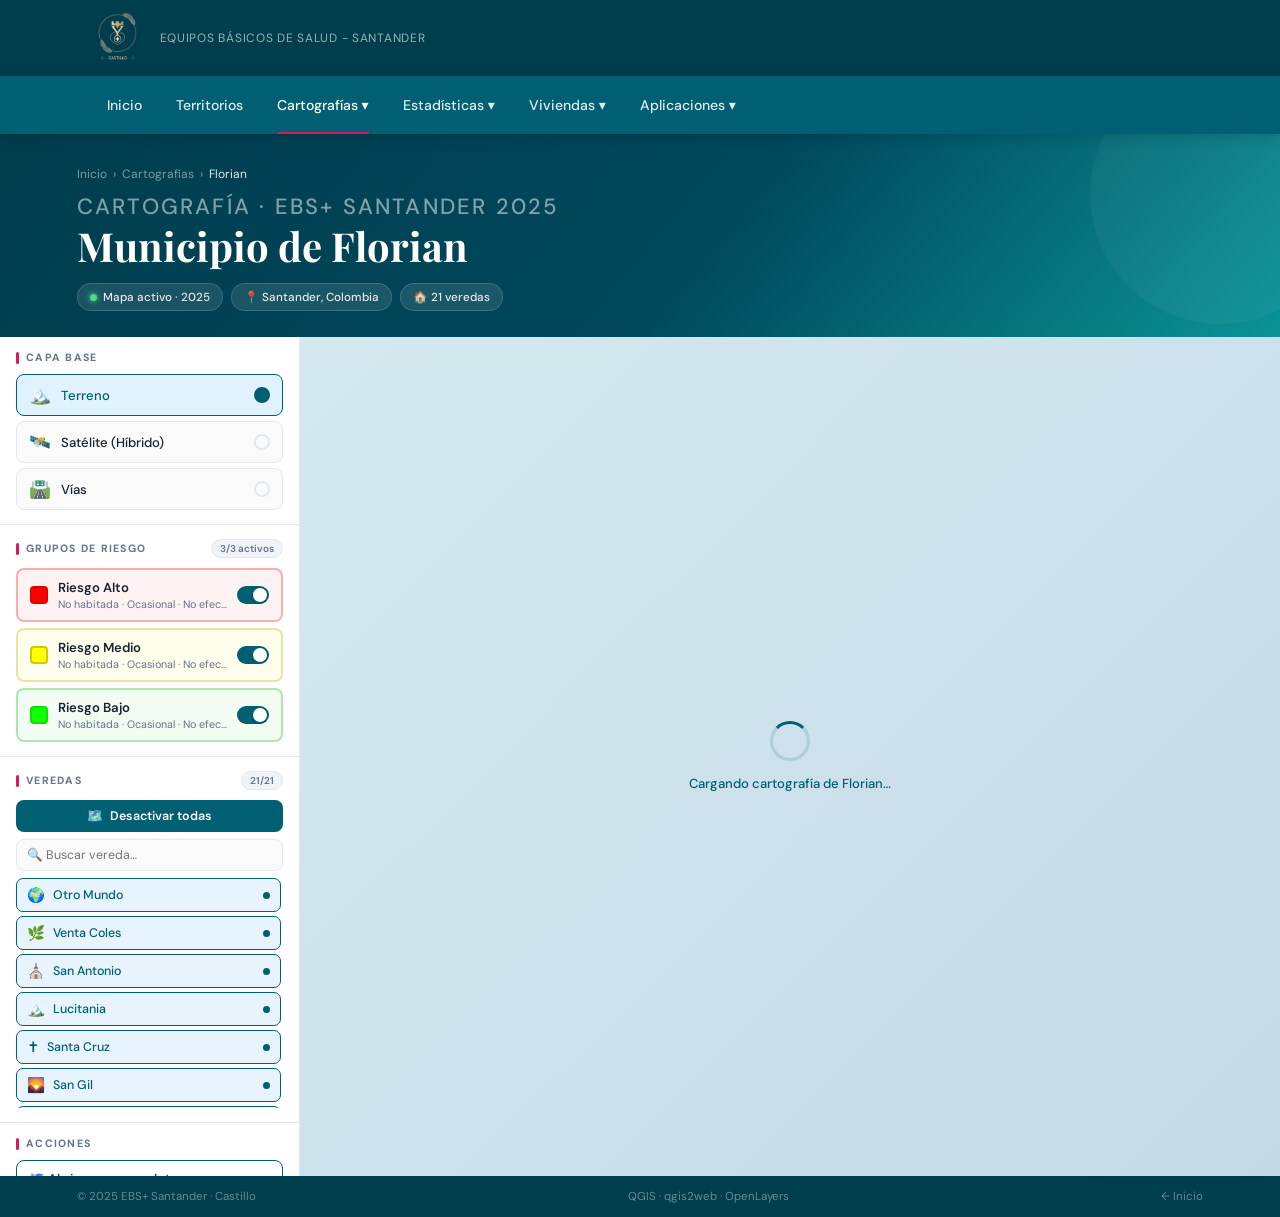
==== Florian.html @ 76d44ae2 "update" ====
<!DOCTYPE html>
<html lang="es">
<head>
    <meta charset="UTF-8">
    <meta name="viewport" content="width=device-width, initial-scale=1.0">
    <title>Cartografía · Florian · EBS+ Santander</title>
    <link href="https://fonts.googleapis.com/css2?family=Playfair+Display:wght@600;700&family=DM+Sans:wght@300;400;500;600&display=swap" rel="stylesheet">

<!-- ============================================================
  🔧  ZONA DE CONFIGURACIÓN — Solo edita este bloque
  ============================================================
  Para reutilizar en otro municipio cambia únicamente CONFIG.
  El resto del código es 100% genérico.
  ============================================================ -->
<script>
var CONFIG = {

    // ── 1. MUNICIPIO ──────────────────────────────────────────
    municipio:  "Florian",
    año:        "2025",

    // ── 2. CARPETA QGIS2WEB ───────────────────────────────────
    // Nombre exacto de la carpeta generada por qgis2web.
    // Debe estar en el mismo directorio que este HTML.
    qgisFolder: "florian",

    // ── 3. TÍTULOS DE GRUPOS (exactos, tal como aparecen en layers.js) ──
    grupos: {
        disenos:    "Diseños",       // grupo que contiene las capas base
        riesgoAlto: "Riesgo Alto",
        riesgoMedio:"Riesgo Medio",
        riesgoBajo: "Riesgo Bajo",
        veredas:    "Florian",       // grupo que contiene los límites de veredas
    },

    // ── 4. TÍTULOS DE CAPAS BASE (dentro del grupo Diseños) ───
    capasBase: {
        terrain:   "Google Terrain",
        road:      "Google Road",
        labels:    "Google Labels",
        satellite: "Google Hybrid",
    },

    // ── 5. VEREDAS ────────────────────────────────────────────
    // "id"    = valor EXACTO del campo popuplayertitle en layers.js
    // "label" = nombre visible en el sidebar
    // "icon"  = emoji decorativo
    veredas: [
        { id: "Limites Otro Mundo",            label: "Otro Mundo",           icon: "🌍" },
        { id: "Limites Venta Coles",           label: "Venta Coles",          icon: "🌿" },
        { id: "Limites San Antonio",           label: "San Antonio",          icon: "⛪" },
        { id: "Limites Lucitania",             label: "Lucitania",            icon: "🏔️" },
        { id: "Limites Santa Cruz",            label: "Santa Cruz",           icon: "✝️"  },
        { id: "Limites San Gil",               label: "San Gil",              icon: "🌄" },
        { id: "Limites Loma de Velez",         label: "Loma de Vélez",        icon: "⛰️" },
        { id: "Limites La Colorada",           label: "La Colorada",          icon: "🟤" },
        { id: "Limites El Zarval",             label: "El Zarval",            icon: "🌲" },
        { id: "Limites San Jose Alto",         label: "San José Alto",        icon: "🏡" },
        { id: "Limites VILLA CATALINA",        label: "Villa Catalina",       icon: "🏘️" },
        { id: "Limites VILLAS DE TISQUIZOQUE", label: "Villas de Tisquizoque",icon: "🏞️" },
        { id: "Limites Casacote",              label: "Casacote",             icon: "🌾" },
        { id: "Limites SANTA HELENA",          label: "Santa Helena",         icon: "🌺" },
        { id: "Limites Buenos Aires",          label: "Buenos Aires",         icon: "🏙️" },
        { id: "Limites Corazon del Eden",      label: "Corazón del Edén",     icon: "💚" },
        { id: "Limites PLAZA NUEVA",           label: "Plaza Nueva",          icon: "🏛️" },
        { id: "Limites La Union",              label: "La Unión",             icon: "🤝" },
        { id: "Limites Centro",                label: "Centro",               icon: "🏫" },
        { id: "Limites san jose",              label: "San José",             icon: "🌻" },
        { id: "Limites GUAYMARAL",             label: "Guaymaral",            icon: "🌳" },
    ],

    // ── 6. LOGO Y ORGANIZACIÓN ────────────────────────────────
    logoSrc:  "logo_castillo_transparente.png",
    orgName:  "Equipos Básicos de Salud - Santander",
    orgShort: "EBS+ Santander",

    // ── 7. SECCIÓN ACTIVA EN EL MENÚ ─────────────────────────
    seccionActiva: "cartografias",

    // ── 8. MENÚ DE MUNICIPIOS ─────────────────────────────────
    menuMunicipios: {
        cartografias: [
            { label: "La Belleza",      href: "cartografia_labelleza.html" },
            { label: "Florian",         href: "cartografia_florian.html"   },
            { label: "Puente Nacional", href: "cartografia_puentenacional.html" },
            { label: "Oiba",            href: "cartografia_oiba.html"      },
            { label: "Jesús María",     href: "cartografia_jesusmaria.html"},
            { label: "Enciso",          href: "cartografia_enciso.html"    },
            { label: "Sucre",           href: "cartografia_sucre.html"     },
        ],
        estadisticas: [
            { label: "La Belleza",      href: "#" }, { label: "Florian",         href: "#" },
            { label: "Puente Nacional", href: "#" }, { label: "Oiba",            href: "#" },
            { label: "Jesús María",     href: "#" }, { label: "Enciso",          href: "#" },
            { label: "Sucre",           href: "#" },
        ],
        viviendas: [
            { label: "La Belleza",      href: "#" }, { label: "Florian",         href: "#" },
            { label: "Puente Nacional", href: "#" }, { label: "Oiba",            href: "#" },
            { label: "Jesús María",     href: "#" }, { label: "Enciso",          href: "#" },
            { label: "Sucre",           href: "#" },
        ],
        aplicaciones: [
            { label: "La Belleza",      href: "#" }, { label: "Florian",         href: "#" },
            { label: "Puente Nacional", href: "#" }, { label: "Oiba",            href: "#" },
            { label: "Jesús María",     href: "#" }, { label: "Enciso",          href: "#" },
            { label: "Sucre",           href: "#" },
        ],
    },
};
</script>
<!-- ============================================================
  FIN DE CONFIGURACIÓN
  ============================================================ -->

<!-- ══════════════════════════════════════════════════════════
     LÓGICA DEL MAPA
     Declarada en <head> para que esté disponible globalmente.
     El iframe de qgis2web expone la variable global layersList
     que usamos para controlar las capas.
     ══════════════════════════════════════════════════════════ -->
<script>
/* ── Estado ────────────────────────────────────────────────── */
var _ready     = false;
var _queue     = [];
var _riskState = { alto: true, medio: true, bajo: true };
var _allOn     = true;

/* ── El iframe invoca onMapReady() cuando OpenLayers termina ── */
function onMapReady() {
    /* pequeño delay para que el mapa termine de pintar */
    setTimeout(function () {
        var loader = document.getElementById('mapLoader');
        if (loader) loader.classList.add('gone');
        _ready = true;
        _queue.forEach(function (fn) { fn(); });
        _queue = [];
        _applyBase('terrain');   /* capa base por defecto */
    }, 1500);
}

/* ── Polling de seguridad: detecta cuando layersList ya existe ─ */
function _poll() {
    var tries = 0;
    var iv = setInterval(function () {
        tries++;
        var w = _fw();
        if (w && w.layersList && w.layersList.length) {
            clearInterval(iv);
            if (!_ready) onMapReady();
        }
        if (tries > 80) clearInterval(iv); /* máx ~40 s */
    }, 500);
}

function _fw()  { try { return document.getElementById('mapFrame').contentWindow; } catch(e) { return null; } }
function _send(fn) { _ready ? fn() : _queue.push(fn); }

/* ── Busca un grupo en layersList por título exacto ─────────── */
function _group(title) {
    var w = _fw();
    if (!w || !w.layersList) return null;
    for (var i = 0; i < w.layersList.length; i++) {
        var g = w.layersList[i];
        if (g.get && g.get('title') === title) return g;
    }
    return null;
}

/* ── Busca una capa dentro de un grupo por popuplayertitle ───── */
function _layer(grp, popupTitle) {
    if (!grp || !grp.getLayers) return null;
    var found = null;
    grp.getLayers().forEach(function (l) {
        if (l.get('popuplayertitle') === popupTitle) found = l;
    });
    return found;
}

/* ══════════════════════════════════════════════════════════════
   CAPA BASE
   Controla las capas dentro del grupo "Diseños"
   ══════════════════════════════════════════════════════════════ */
function setBase(btn) {
    document.querySelectorAll('.base-btn').forEach(function (b) { b.classList.remove('active'); });
    btn.classList.add('active');
    _applyBase(btn.dataset.base);
}

function _applyBase(type) {
    _send(function () {
        var gD = _group(CONFIG.grupos.disenos);
        if (!gD) return;
        var bl = CONFIG.capasBase;
        gD.getLayers().forEach(function (lyr) {
            var t = lyr.get('title');
            if      (t === bl.terrain)   lyr.setVisible(type === 'terrain');
            else if (t === bl.road)      lyr.setVisible(type === 'road');
            else if (t === bl.labels)    lyr.setVisible(type === 'terrain' || type === 'road');
            else if (t === bl.satellite) lyr.setVisible(type === 'satellite');
        });
    });
}

/* ══════════════════════════════════════════════════════════════
   GRUPOS DE RIESGO
   Cada botón activa/desactiva el grupo OpenLayers completo
   ("Riesgo Alto", "Riesgo Medio", "Riesgo Bajo")
   ══════════════════════════════════════════════════════════════ */
function toggleRisk(btn) {
    btn.classList.toggle('on');
    var risk = btn.dataset.risk;
    _riskState[risk] = btn.classList.contains('on');
    _send(function () {
        var titleMap = {
            alto:  CONFIG.grupos.riesgoAlto,
            medio: CONFIG.grupos.riesgoMedio,
            bajo:  CONFIG.grupos.riesgoBajo,
        };
        var g = _group(titleMap[risk]);
        if (g) g.setVisible(_riskState[risk]);
    });
    /* actualizar badge */
    var on = Object.keys(_riskState).filter(function (k) { return _riskState[k]; }).length;
    var el = document.getElementById('risk-badge');
    if (el) el.textContent = on + '/3 activos';
}

/* ══════════════════════════════════════════════════════════════
   VEREDAS
   Cada vereda es una capa dentro del grupo "Florian".
   Se localiza por su popuplayertitle (ej. "Limites San Antonio")
   ══════════════════════════════════════════════════════════════ */
function toggleVereda(btn) {
    btn.classList.toggle('on');
    var pt = btn.dataset.vereda;
    var vis = btn.classList.contains('on');
    _send(function () {
        var gF = _group(CONFIG.grupos.veredas);
        var l  = _layer(gF, pt);
        if (l) l.setVisible(vis);
    });
    _vBadge();
}

function toggleAllVeredas() {
    _allOn = !_allOn;
    document.querySelectorAll('.vereda-btn').forEach(function (btn) {
        _allOn ? btn.classList.add('on') : btn.classList.remove('on');
        var pt = btn.dataset.vereda;
        _send((function (p, v) { return function () {
            var gF = _group(CONFIG.grupos.veredas);
            var l  = _layer(gF, p);
            if (l) l.setVisible(v);
        }; })(pt, _allOn));
    });
    var lbl = document.getElementById('all-lbl');
    if (lbl) lbl.textContent = _allOn ? 'Desactivar todas' : 'Activar todas';
    _vBadge();
}

function _vBadge() {
    var total = document.querySelectorAll('.vereda-btn').length;
    var on    = document.querySelectorAll('.vereda-btn.on').length;
    var el    = document.getElementById('vereda-badge');
    if (el) el.textContent = on + '/' + total;
}

/* ── Búsqueda ────────────────────────────────────────────────── */
function filterVeredas(q) {
    q = (q || '').toLowerCase().trim();
    document.querySelectorAll('.vereda-btn').forEach(function (btn) {
        var lbl = (btn.querySelector('.v-label') || {}).textContent || '';
        btn.classList.toggle('v-hidden', q.length > 0 && lbl.toLowerCase().indexOf(q) === -1);
    });
}

/* ── Menú hamburguesa ─────────────────────────────────────────── */
function toggleMenu() {
    document.querySelector('.menu-principal').classList.toggle('open');
    document.getElementById('hamburger').classList.toggle('open');
}
</script>

<style>
    :root {
        --primary:       #005f73;
        --primary-light: #0a9396;
        --primary-dark:  #003d4d;
        --accent:        #d11d5b;
        --bg:            #f0f4f8;
        --surface:       #ffffff;
        --text:          #1a2332;
        --text-muted:    #64748b;
        --border:        #e2e8f0;
        --nav-h:         61px;
        --sidebar-w:     300px;
        --font-d: 'Playfair Display', Georgia, serif;
        --font-b: 'DM Sans', system-ui, sans-serif;
    }

    *, *::before, *::after { box-sizing: border-box; margin: 0; padding: 0; }
    html { scroll-behavior: smooth; }
    body { font-family: var(--font-b); background: var(--bg); color: var(--text); min-height: 100vh; overflow-x: hidden; }

    /* GOV BAR */
    .gov-bar { background: var(--primary-dark); padding: 10px 7%; display: flex; align-items: center; gap: 14px; }
    .gov-bar img { height: 56px; filter: brightness(1.1); }
    .gov-bar-text { color: rgba(255,255,255,0.6); font-size: 0.75rem; letter-spacing: 0.06em; text-transform: uppercase; }

    /* NAV */
    nav { background: var(--primary); padding: 0 7%; display: flex; align-items: center; box-shadow: 0 2px 14px rgba(0,0,0,0.18); position: sticky; top: 0; z-index: 1000; }
    .menu-principal { display: flex; list-style: none; }
    .menu-item { position: relative; }
    .menu-item > a { display: block; color: rgba(255,255,255,0.88); text-decoration: none; font-weight: 500; font-size: 0.88rem; padding: 20px 17px; transition: color .2s, background .2s; position: relative; }
    .menu-item > a::after { content:''; position:absolute; bottom:0; left:17px; right:17px; height:2px; background:var(--accent); transform:scaleX(0); transition:transform .25s ease; border-radius:2px 2px 0 0; }
    .menu-item:hover > a, .menu-item > a.active { color:#fff; }
    .menu-item:hover > a::after, .menu-item > a.active::after { transform:scaleX(1); }
    .menu-item:hover > a { background:rgba(255,255,255,.07); }
    .dropdown-content { display:none; position:absolute; top:100%; left:0; background:var(--surface); min-width:220px; box-shadow:0 20px 50px rgba(0,0,0,.12); border-radius:0 0 12px 12px; border-top:2px solid var(--accent); overflow:hidden; z-index:999; }
    .menu-item:hover .dropdown-content { display:block; animation:fadeDown .2s ease; }
    .dropdown-content a { display:block; color:var(--text)!important; padding:11px 18px!important; font-size:.875rem!important; border-bottom:1px solid var(--border); font-weight:500; transition:background .15s, padding-left .15s!important; }
    .dropdown-content a::after { display:none!important; }
    .dropdown-content a:hover { background:#f0f9ff!important; padding-left:24px!important; color:var(--primary)!important; }
    .dropdown-content a.active-page { background:#e0f2fe!important; color:var(--primary)!important; font-weight:700!important; }
    @keyframes fadeDown { from{opacity:0;transform:translateY(-8px)} to{opacity:1;transform:none} }

    .hamburger { display:none; flex-direction:column; gap:5px; cursor:pointer; padding:10px; margin-left:auto; background:none; border:none; }
    .hamburger span { display:block; width:24px; height:2px; background:white; border-radius:2px; transition:all .3s; }
    .hamburger.open span:nth-child(1) { transform:translateY(7px) rotate(45deg); }
    .hamburger.open span:nth-child(2) { opacity:0; }
    .hamburger.open span:nth-child(3) { transform:translateY(-7px) rotate(-45deg); }

    /* HERO */
    .hero { background:linear-gradient(130deg,var(--primary-dark) 0%,#00485c 55%,var(--primary-light) 100%); padding:32px 6% 26px; position:relative; overflow:hidden; animation:heroIn .55s ease both; }
    .hero::before { content:''; position:absolute; top:-70px; right:-70px; width:260px; height:260px; border-radius:50%; background:rgba(255,255,255,.04); pointer-events:none; }
    .breadcrumb { display:flex; align-items:center; gap:6px; color:rgba(255,255,255,.48); font-size:.75rem; margin-bottom:12px; }
    .breadcrumb a { color:rgba(255,255,255,.48); text-decoration:none; }
    .breadcrumb a:hover { color:rgba(255,255,255,.9); }
    .hero h1 { font-family:var(--font-d); color:white; font-size:clamp(1.7rem,3.5vw,2.5rem); font-weight:700; line-height:1.15; position:relative; z-index:1; }
    .hero h1 em { font-style:normal; display:block; color:rgba(255,255,255,.5); font-size:.55em; font-family:var(--font-b); font-weight:500; letter-spacing:.1em; text-transform:uppercase; margin-bottom:4px; }
    .hero-badges { display:flex; gap:8px; margin-top:14px; flex-wrap:wrap; }
    .badge { display:inline-flex; align-items:center; gap:6px; background:rgba(255,255,255,.1); backdrop-filter:blur(6px); border:1px solid rgba(255,255,255,.15); color:rgba(255,255,255,.88); font-size:.73rem; font-weight:500; padding:5px 12px; border-radius:30px; }
    .badge-dot { width:7px; height:7px; border-radius:50%; background:#4ade80; box-shadow:0 0 6px #4ade80; animation:pulse 2s infinite; }
    @keyframes heroIn { from{opacity:0;transform:translateY(-10px)} to{opacity:1;transform:none} }
    @keyframes pulse  { 0%,100%{opacity:1;transform:scale(1)} 50%{opacity:.5;transform:scale(.8)} }

    /* LAYOUT */
    .layout { display:grid; grid-template-columns:var(--sidebar-w) 1fr; min-height:calc(100vh - 180px); }

    /* SIDEBAR */
    .sidebar { background:var(--surface); border-right:1px solid var(--border); overflow-y:auto; max-height:calc(100vh - var(--nav-h)); position:sticky; top:var(--nav-h); animation:slideL .5s ease .1s both; scrollbar-width:thin; scrollbar-color:var(--border) transparent; }
    .sidebar::-webkit-scrollbar { width:4px; }
    .sidebar::-webkit-scrollbar-thumb { background:var(--border); border-radius:4px; }
    @keyframes slideL { from{opacity:0;transform:translateX(-16px)} to{opacity:1;transform:none} }

    .sb-section { padding:14px 16px; border-bottom:1px solid var(--border); }
    .sb-section:last-child { border-bottom:none; }
    .sb-header { display:flex; align-items:center; justify-content:space-between; margin-bottom:10px; }
    .sb-title { font-size:.66rem; font-weight:700; text-transform:uppercase; letter-spacing:.12em; color:var(--text-muted); display:flex; align-items:center; gap:7px; }
    .sb-title::before { content:''; width:3px; height:12px; background:var(--accent); border-radius:2px; flex-shrink:0; }
    .sb-badge { font-size:.62rem; background:var(--bg); color:var(--text-muted); padding:2px 8px; border-radius:10px; border:1px solid var(--border); font-weight:600; white-space:nowrap; }

    /* CAPA BASE */
    .base-btns { display:flex; flex-direction:column; gap:5px; }
    .base-btn { display:flex; align-items:center; gap:10px; padding:9px 12px; border-radius:8px; border:1.5px solid var(--border); background:#fafafa; cursor:pointer; font-size:.82rem; font-weight:500; font-family:var(--font-b); color:var(--text); transition:all .18s; text-align:left; width:100%; }
    .base-btn:hover { border-color:var(--primary-light); background:#f0f9ff; }
    .base-btn.active { border-color:var(--primary); background:#e0f2fe; color:var(--primary); }
    .base-btn .bicon { font-size:1.1rem; flex-shrink:0; }
    .base-btn .blabel { flex:1; }
    .base-btn .bcheck { width:16px; height:16px; border-radius:50%; border:2px solid var(--border); flex-shrink:0; transition:all .18s; }
    .base-btn.active .bcheck { background:var(--primary); border-color:var(--primary); }

    /* RIESGO */
    .risk-btns { display:flex; flex-direction:column; gap:6px; }
    .risk-btn { display:flex; align-items:center; gap:10px; padding:9px 12px; border-radius:8px; border:2px solid transparent; cursor:pointer; font-size:.82rem; font-weight:600; font-family:var(--font-b); color:var(--text); transition:all .18s; text-align:left; width:100%; background:#fafafa; }
    .r-swatch { width:18px; height:18px; border-radius:4px; flex-shrink:0; border:2px solid rgba(0,0,0,.12); }
    .r-info { flex:1; min-width:0; }
    .r-label { display:block; }
    .r-sub { display:block; font-size:.67rem; color:var(--text-muted); font-weight:400; margin-top:1px; white-space:nowrap; overflow:hidden; text-overflow:ellipsis; }
    .r-toggle { width:32px; height:18px; border-radius:9px; background:#cbd5e1; position:relative; flex-shrink:0; transition:background .2s; }
    .r-toggle::after { content:''; position:absolute; top:2px; left:2px; width:14px; height:14px; border-radius:50%; background:white; transition:transform .2s; box-shadow:0 1px 3px rgba(0,0,0,.2); }
    .risk-btn.on .r-toggle { background:var(--primary); }
    .risk-btn.on .r-toggle::after { transform:translateX(14px); }
    .risk-btn[data-risk="alto"]       { border-color:rgba(220,0,0,.28); }
    .risk-btn[data-risk="alto"].on    { background:rgba(255,0,0,.05); }
    .risk-btn[data-risk="medio"]      { border-color:rgba(180,170,0,.3); }
    .risk-btn[data-risk="medio"].on   { background:rgba(255,230,0,.07); }
    .risk-btn[data-risk="bajo"]       { border-color:rgba(0,170,0,.28); }
    .risk-btn[data-risk="bajo"].on    { background:rgba(17,200,0,.05); }

    /* VEREDAS */
    .all-btn { display:flex; align-items:center; justify-content:center; gap:7px; padding:8px 10px; border-radius:8px; background:var(--primary); color:white; border:none; cursor:pointer; font-size:.78rem; font-weight:600; font-family:var(--font-b); margin-bottom:7px; width:100%; transition:background .18s, transform .15s; }
    .all-btn:hover { background:var(--primary-light); transform:translateY(-1px); }
    .vereda-search { width:100%; padding:7px 10px; border:1.5px solid var(--border); border-radius:8px; font-family:var(--font-b); font-size:.78rem; color:var(--text); background:#fafafa; outline:none; margin-bottom:7px; transition:border-color .18s; }
    .vereda-search:focus { border-color:var(--primary-light); background:white; }
    .vereda-list { display:flex; flex-direction:column; gap:4px; max-height:230px; overflow-y:auto; scrollbar-width:thin; scrollbar-color:var(--border) transparent; padding-right:2px; }
    .vereda-list::-webkit-scrollbar { width:3px; }
    .vereda-list::-webkit-scrollbar-thumb { background:var(--border); border-radius:3px; }
    .vereda-btn { display:flex; align-items:center; gap:8px; padding:7px 10px; border-radius:7px; border:1.5px solid var(--border); background:#fafafa; cursor:pointer; font-size:.78rem; font-weight:500; font-family:var(--font-b); color:var(--text); transition:all .15s; text-align:left; width:100%; }
    .vereda-btn:hover { border-color:var(--primary-light); background:#f0f9ff; }
    .vereda-btn.on { border-color:var(--primary); background:#e8f4fd; color:var(--primary); }
    .v-icon { font-size:.9rem; flex-shrink:0; }
    .v-label { flex:1; }
    .v-dot { width:7px; height:7px; border-radius:50%; background:var(--border); flex-shrink:0; transition:background .18s; }
    .vereda-btn.on .v-dot { background:var(--primary); }
    .vereda-btn.v-hidden { display:none; }

    /* ACCIONES */
    .action-link { display:flex; align-items:center; gap:8px; padding:9px 12px; border-radius:8px; font-size:.8rem; font-weight:600; text-decoration:none; transition:all .18s; margin-bottom:6px; }
    .action-link.primary { border:1.5px solid var(--primary); color:var(--primary); }
    .action-link.primary:hover { background:var(--primary); color:white; }
    .action-link.secondary { border:1.5px solid var(--border); color:var(--text-muted); }
    .action-link.secondary:hover { background:#f1f5f9; color:var(--text); }

    /* MAPA */
    .map-zone { display:flex; flex-direction:column; animation:fadeIn .5s ease .2s both; }
    .map-container { position:relative; flex:1; min-height:600px; background:#cfe5ed; }
    .map-container iframe { width:100%; height:100%; min-height:600px; border:none; display:block; }
    @keyframes fadeIn { from{opacity:0} to{opacity:1} }

    .map-loader { position:absolute; inset:0; background:linear-gradient(135deg,#d4e8ef,#c4dae6); display:flex; flex-direction:column; align-items:center; justify-content:center; gap:14px; z-index:20; transition:opacity .5s ease; }
    .map-loader.gone { opacity:0; pointer-events:none; }
    .spinner { width:40px; height:40px; border:3px solid rgba(0,95,115,.15); border-top-color:var(--primary); border-radius:50%; animation:spin .85s linear infinite; }
    .loader-txt { font-size:.82rem; color:var(--primary); font-weight:500; }
    @keyframes spin { to{transform:rotate(360deg)} }

    /* leyenda flotante */
    .map-legend { position:absolute; bottom:16px; right:16px; background:rgba(255,255,255,.95); backdrop-filter:blur(8px); border-radius:10px; padding:10px 14px; box-shadow:0 4px 20px rgba(0,0,0,.12); border:1px solid var(--border); z-index:10; }
    .legend-title { font-size:.62rem; font-weight:700; text-transform:uppercase; letter-spacing:.1em; color:var(--text-muted); margin-bottom:7px; }
    .legend-row { display:flex; align-items:center; gap:8px; font-size:.72rem; color:var(--text); margin-bottom:4px; }
    .legend-row:last-child { margin-bottom:0; }
    .l-dot { width:12px; height:12px; border-radius:3px; flex-shrink:0; border:1px solid rgba(0,0,0,.1); }

    /* FOOTER */
    footer { background:var(--primary-dark); color:rgba(255,255,255,.4); padding:13px 6%; display:flex; align-items:center; justify-content:space-between; flex-wrap:wrap; gap:8px; font-size:.72rem; }
    footer a { color:rgba(255,255,255,.4); text-decoration:none; transition:color .2s; }
    footer a:hover { color:rgba(255,255,255,.85); }

    /* RESPONSIVE */
    @media (max-width: 860px) {
        .hamburger { display:flex; }
        nav { padding:0 4%; flex-wrap:wrap; }
        .menu-principal { display:none; flex-direction:column; position:absolute; top:100%; left:0; right:0; background:var(--primary-dark); box-shadow:0 8px 24px rgba(0,0,0,.2); z-index:999; }
        .menu-principal.open { display:flex; }
        .menu-item { width:100%; border-bottom:1px solid rgba(255,255,255,.08); }
        .menu-item > a { padding:14px 16px; font-size:.92rem; }
        .menu-item > a::after { display:none; }
        .dropdown-content { display:none; position:static; background:rgba(0,0,0,.2); border-radius:0; border-left:3px solid var(--accent); border-top:none; box-shadow:none; animation:none; }
        .dropdown-content.open { display:block; }
        .dropdown-content a { color:rgba(255,255,255,.8)!important; padding:10px 28px!important; font-size:.85rem!important; }
        .layout { grid-template-columns:1fr; }
        .sidebar { position:static; max-height:320px; border-right:none; border-bottom:2px solid var(--border); }
        .map-container, .map-container iframe { min-height:55vh; }
        .map-legend { display:none; }
        .gov-bar { padding:8px 4%; }
        .gov-bar img { height:42px; }
        .gov-bar-text { display:none; }
    }
    @media (max-width: 500px) {
        .hero { padding:20px 4%; }
        .hero h1 { font-size:1.35rem; }
        .badge { font-size:.67rem; padding:4px 9px; }
    }
</style>
</head>
<body>

<!-- GOV BAR -->
<div class="gov-bar">
    <img id="logo-img" alt="Logo" onerror="this.style.display='none'">
    <span class="gov-bar-text" id="org-name"></span>
</div>

<!-- NAV -->
<nav>
    <ul class="menu-principal" id="menu-principal">
        <li class="menu-item"><a href="index.html">Inicio</a></li>
        <li class="menu-item"><a href="#">Territorios</a></li>
        <li class="menu-item">
            <a href="#" id="nav-cartografias">Cartografías ▾</a>
            <div class="dropdown-content" id="dd-cartografias"></div>
        </li>
        <li class="menu-item">
            <a href="#" id="nav-estadisticas">Estadísticas ▾</a>
            <div class="dropdown-content" id="dd-estadisticas"></div>
        </li>
        <li class="menu-item">
            <a href="#" id="nav-viviendas">Viviendas ▾</a>
            <div class="dropdown-content" id="dd-viviendas"></div>
        </li>
        <li class="menu-item">
            <a href="#" id="nav-aplicaciones">Aplicaciones ▾</a>
            <div class="dropdown-content" id="dd-aplicaciones"></div>
        </li>
    </ul>
    <button class="hamburger" id="hamburger" onclick="toggleMenu()" aria-label="Menú">
        <span></span><span></span><span></span>
    </button>
</nav>

<!-- HERO -->
<div class="hero">
    <div class="breadcrumb">
        <a href="index.html">Inicio</a> <span>›</span>
        <a href="#">Cartografías</a> <span>›</span>
        <span id="bc-municipio" style="color:rgba(255,255,255,.88)"></span>
    </div>
    <h1>
        <em id="hero-sub"></em>
        <span id="hero-title"></span>
    </h1>
    <div class="hero-badges">
        <div class="badge"><div class="badge-dot"></div><span id="badge-año"></span></div>
        <div class="badge">📍 Santander, Colombia</div>
        <div class="badge" id="badge-veredas"></div>
    </div>
</div>

<!-- LAYOUT -->
<div class="layout">

    <aside class="sidebar">

        <!-- Capa base -->
        <div class="sb-section">
            <div class="sb-header">
                <div class="sb-title">Capa base</div>
            </div>
            <div class="base-btns">
                <button class="base-btn active" data-base="terrain" onclick="setBase(this)">
                    <span class="bicon">🏔️</span><span class="blabel">Terreno</span><span class="bcheck"></span>
                </button>
                <button class="base-btn" data-base="satellite" onclick="setBase(this)">
                    <span class="bicon">🛰️</span><span class="blabel">Satélite (Híbrido)</span><span class="bcheck"></span>
                </button>
                <button class="base-btn" data-base="road" onclick="setBase(this)">
                    <span class="bicon">🛣️</span><span class="blabel">Vías</span><span class="bcheck"></span>
                </button>
            </div>
        </div>

        <!-- Grupos de riesgo -->
        <div class="sb-section">
            <div class="sb-header">
                <div class="sb-title">Grupos de riesgo</div>
                <span class="sb-badge" id="risk-badge">3/3 activos</span>
            </div>
            <div class="risk-btns">

                <button class="risk-btn on" data-risk="alto" onclick="toggleRisk(this)">
                    <div class="r-swatch" style="background:#ff0000;"></div>
                    <span class="r-info">
                        <span class="r-label">Riesgo Alto</span>
                        <span class="r-sub">No habitada · Ocasional · No efectiva · Efectiva · Sin patologías</span>
                    </span>
                    <div class="r-toggle"></div>
                </button>

                <button class="risk-btn on" data-risk="medio" onclick="toggleRisk(this)">
                    <div class="r-swatch" style="background:#feff00; border-color:rgba(0,0,0,.2);"></div>
                    <span class="r-info">
                        <span class="r-label">Riesgo Medio</span>
                        <span class="r-sub">No habitada · Ocasional · No efectiva · Efectiva · Sin patologías</span>
                    </span>
                    <div class="r-toggle"></div>
                </button>

                <button class="risk-btn on" data-risk="bajo" onclick="toggleRisk(this)">
                    <div class="r-swatch" style="background:#11ff00;"></div>
                    <span class="r-info">
                        <span class="r-label">Riesgo Bajo</span>
                        <span class="r-sub">No habitada · Ocasional · No efectiva · Efectiva · Sin patologías</span>
                    </span>
                    <div class="r-toggle"></div>
                </button>

            </div>
        </div>

        <!-- Veredas -->
        <div class="sb-section">
            <div class="sb-header">
                <div class="sb-title">Veredas</div>
                <span class="sb-badge" id="vereda-badge">21/21</span>
            </div>
            <button class="all-btn" onclick="toggleAllVeredas()">
                🗺️ <span id="all-lbl">Desactivar todas</span>
            </button>
            <input class="vereda-search" type="text" placeholder="🔍 Buscar vereda…"
                   oninput="filterVeredas(this.value)" autocomplete="off">
            <div class="vereda-list" id="vereda-list"></div>
        </div>

        <!-- Acciones -->
        <div class="sb-section">
            <div class="sb-header">
                <div class="sb-title">Acciones</div>
            </div>
            <a id="action-open" href="#" target="_blank" class="action-link primary">
                🗺️ Abrir mapa completo
            </a>
            <a href="index.html" class="action-link secondary">← Volver al inicio</a>
        </div>

    </aside>

    <!-- MAPA -->
    <div class="map-zone">
        <div class="map-container">

            <div class="map-loader" id="mapLoader">
                <div class="spinner"></div>
                <div class="loader-txt" id="loader-txt">Cargando cartografía…</div>
            </div>

            <!-- iframe con el mapa qgis2web -->
            <iframe id="mapFrame" title="Cartografía EBS+ Florian" allowfullscreen></iframe>

            <!-- leyenda flotante -->
            <div class="map-legend">
                <div class="legend-title">Convenciones de riesgo</div>
                <div class="legend-row"><div class="l-dot" style="background:#ff0000;"></div>Riesgo Alto</div>
                <div class="legend-row"><div class="l-dot" style="background:#feff00; border-color:rgba(0,0,0,.18);"></div>Riesgo Medio</div>
                <div class="legend-row"><div class="l-dot" style="background:#11ff00;"></div>Riesgo Bajo</div>
            </div>

        </div>
    </div>
</div>

<!-- FOOTER -->
<footer>
    <span id="footer-copy"></span>
    <span>QGIS · qgis2web · OpenLayers</span>
    <a href="index.html">← Inicio</a>
</footer>

<!-- ── INICIALIZACIÓN DOM ──────────────────────────────────── -->
<script>
document.addEventListener('DOMContentLoaded', function () {
    var C   = CONFIG;
    var src = C.qgisFolder + '/index.html';

    document.title = 'Cartografía · ' + C.municipio + ' · ' + C.orgShort;

    // Gov bar
    document.getElementById('logo-img').src = C.logoSrc;
    document.getElementById('org-name').textContent = C.orgName;

    // Hero
    document.getElementById('bc-municipio').textContent = C.municipio;
    document.getElementById('hero-sub').textContent     = 'Cartografía · ' + C.orgShort + ' ' + C.año;
    document.getElementById('hero-title').textContent   = 'Municipio de ' + C.municipio;
    document.getElementById('badge-año').textContent    = 'Mapa activo · ' + C.año;
    document.getElementById('badge-veredas').textContent = '🏠 ' + C.veredas.length + ' veredas';

    // Iframe — onload ANTES de asignar src
    var frame = document.getElementById('mapFrame');
    frame.onload = function () {
        _poll();                         // polling de seguridad
        setTimeout(onMapReady, 4000);    // fallback a los 4 s
    };
    frame.src = src;

    document.getElementById('loader-txt').textContent = 'Cargando cartografía de ' + C.municipio + '…';
    document.getElementById('action-open').href       = src;
    document.getElementById('footer-copy').textContent = '© ' + C.año + ' ' + C.orgShort + ' · Castillo';

    // Dropdowns del menú
    var ddMap = {
        'dd-cartografias': 'cartografias',
        'dd-estadisticas': 'estadisticas',
        'dd-viviendas':    'viviendas',
        'dd-aplicaciones': 'aplicaciones',
    };
    Object.keys(ddMap).forEach(function (ddId) {
        var sec  = ddMap[ddId];
        var dd   = document.getElementById(ddId);
        var list = C.menuMunicipios[sec] || [];
        dd.innerHTML = list.map(function (m) {
            var activa = (m.label === C.municipio && sec === C.seccionActiva);
            return '<a href="' + m.href + '"' + (activa ? ' class="active-page"' : '') + '>' + m.label + '</a>';
        }).join('');
    });

    // Nav activo
    var navIds = {
        cartografias: 'nav-cartografias', estadisticas: 'nav-estadisticas',
        viviendas: 'nav-viviendas',       aplicaciones: 'nav-aplicaciones',
    };
    var navEl = document.getElementById(navIds[C.seccionActiva]);
    if (navEl) navEl.classList.add('active');

    // Botones de veredas
    var vList = document.getElementById('vereda-list');
    C.veredas.forEach(function (v) {
        var btn = document.createElement('button');
        btn.className      = 'vereda-btn on';
        btn.dataset.vereda = v.id;   // popuplayertitle exacto
        btn.onclick = function () { toggleVereda(this); };
        btn.innerHTML =
            '<span class="v-icon">' + v.icon  + '</span>' +
            '<span class="v-label">' + v.label + '</span>' +
            '<span class="v-dot"></span>';
        vList.appendChild(btn);
    });
    _vBadge();

    // Dropdowns táctiles (móvil)
    document.querySelectorAll('.menu-item > a').forEach(function (link) {
        link.addEventListener('click', function (e) {
            if (window.innerWidth > 860) return;
            var dd = this.parentElement.querySelector('.dropdown-content');
            if (!dd) return;
            e.preventDefault();
            dd.classList.toggle('open');
        });
    });

    // Cerrar menú al tocar fuera
    document.addEventListener('click', function (e) {
        if (!e.target.closest('nav')) {
            var menu = document.querySelector('.menu-principal');
            var ham  = document.getElementById('hamburger');
            if (menu) menu.classList.remove('open');
            if (ham)  ham.classList.remove('open');
        }
    });
});
</script>
</body>
</html>
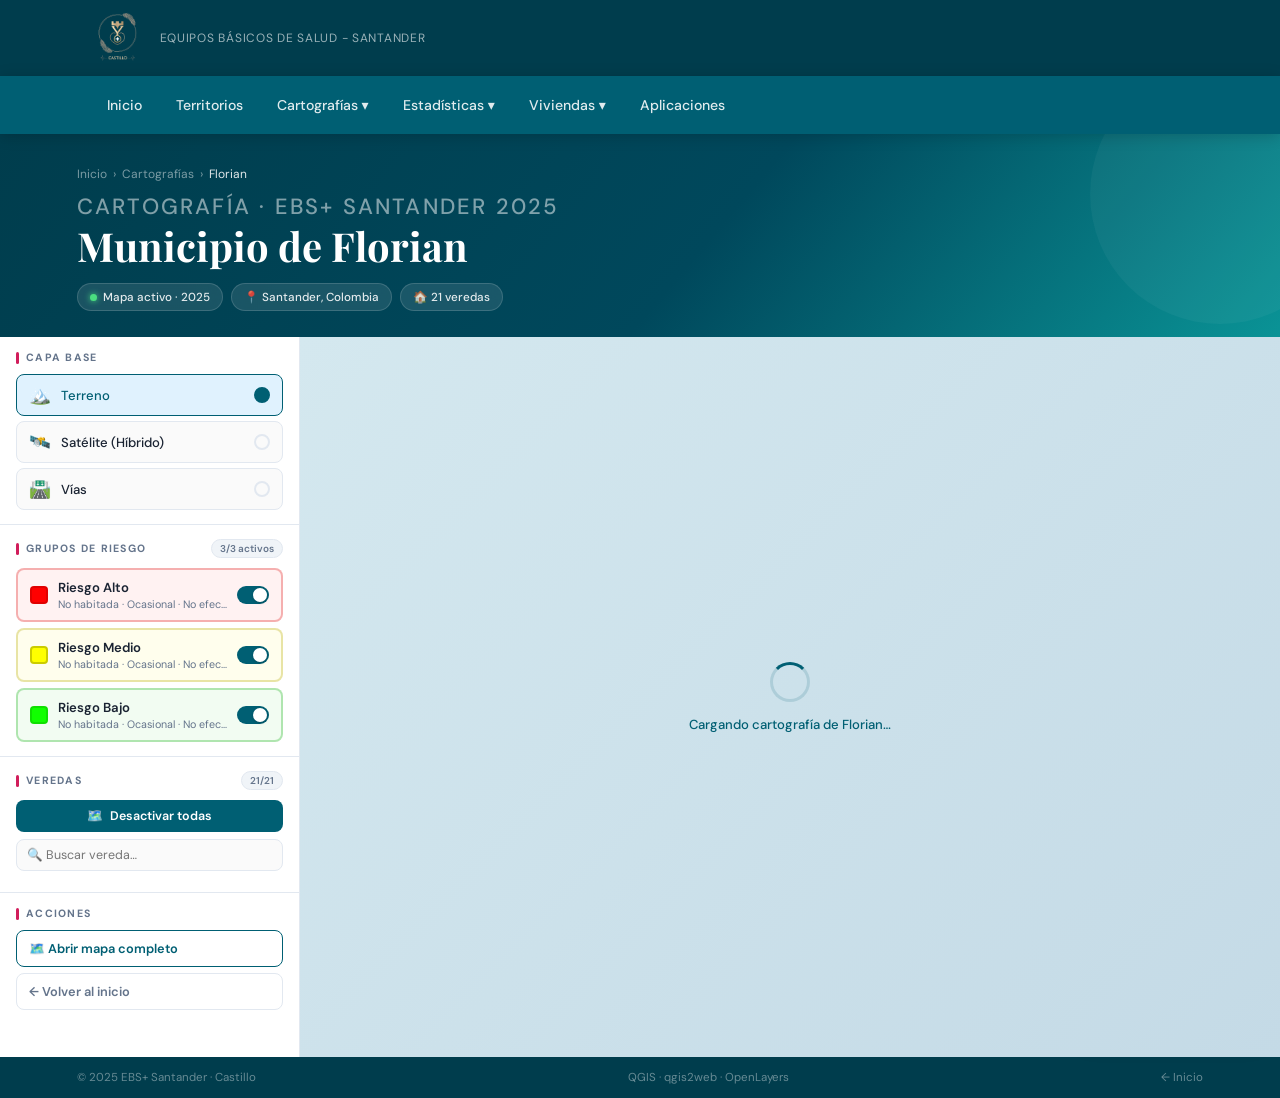
==== commit 3ed54f2b: "Update Florian.html" ====
--- a/Florian.html
+++ b/Florian.html
@@ -81,12 +81,12 @@
     menuMunicipios: {
         cartografias: [
             { label: "La Belleza",      href: "cartografia_labelleza.html" },
-            { label: "Florian",         href: "cartografia_florian.html"   },
-            { label: "Puente Nacional", href: "cartografia_puentenacional.html" },
-            { label: "Oiba",            href: "cartografia_oiba.html"      },
-            { label: "Jesús María",     href: "cartografia_jesusmaria.html"},
+            { label: "Florian",         href: "Florian.html"   },
+            { label: "Puente Nacional", href: "Puente Nacional.html" },
+            { label: "Oiba",            href: "Oiba.html"      },
+            { label: "Jesús María",     href: "Jesus Maria.html"},
             { label: "Enciso",          href: "cartografia_enciso.html"    },
-            { label: "Sucre",           href: "cartografia_sucre.html"     },
+            { label: "Sucre",           href: "indexcar.html"     },
         ],
         estadisticas: [
             { label: "La Belleza",      href: "#" }, { label: "Florian",         href: "#" },
@@ -489,10 +489,7 @@
             <a href="#" id="nav-viviendas">Viviendas ▾</a>
             <div class="dropdown-content" id="dd-viviendas"></div>
         </li>
-        <li class="menu-item">
-            <a href="#" id="nav-aplicaciones">Aplicaciones ▾</a>
-            <div class="dropdown-content" id="dd-aplicaciones"></div>
-        </li>
+        <li class="menu-item"><a href="https://appebs.netlify.app/">Aplicaciones</a></li>
     </ul>
     <button class="hamburger" id="hamburger" onclick="toggleMenu()" aria-label="Menú">
         <span></span><span></span><span></span>
@@ -730,4 +727,4 @@
 });
 </script>
 </body>
-</html>+</html>
